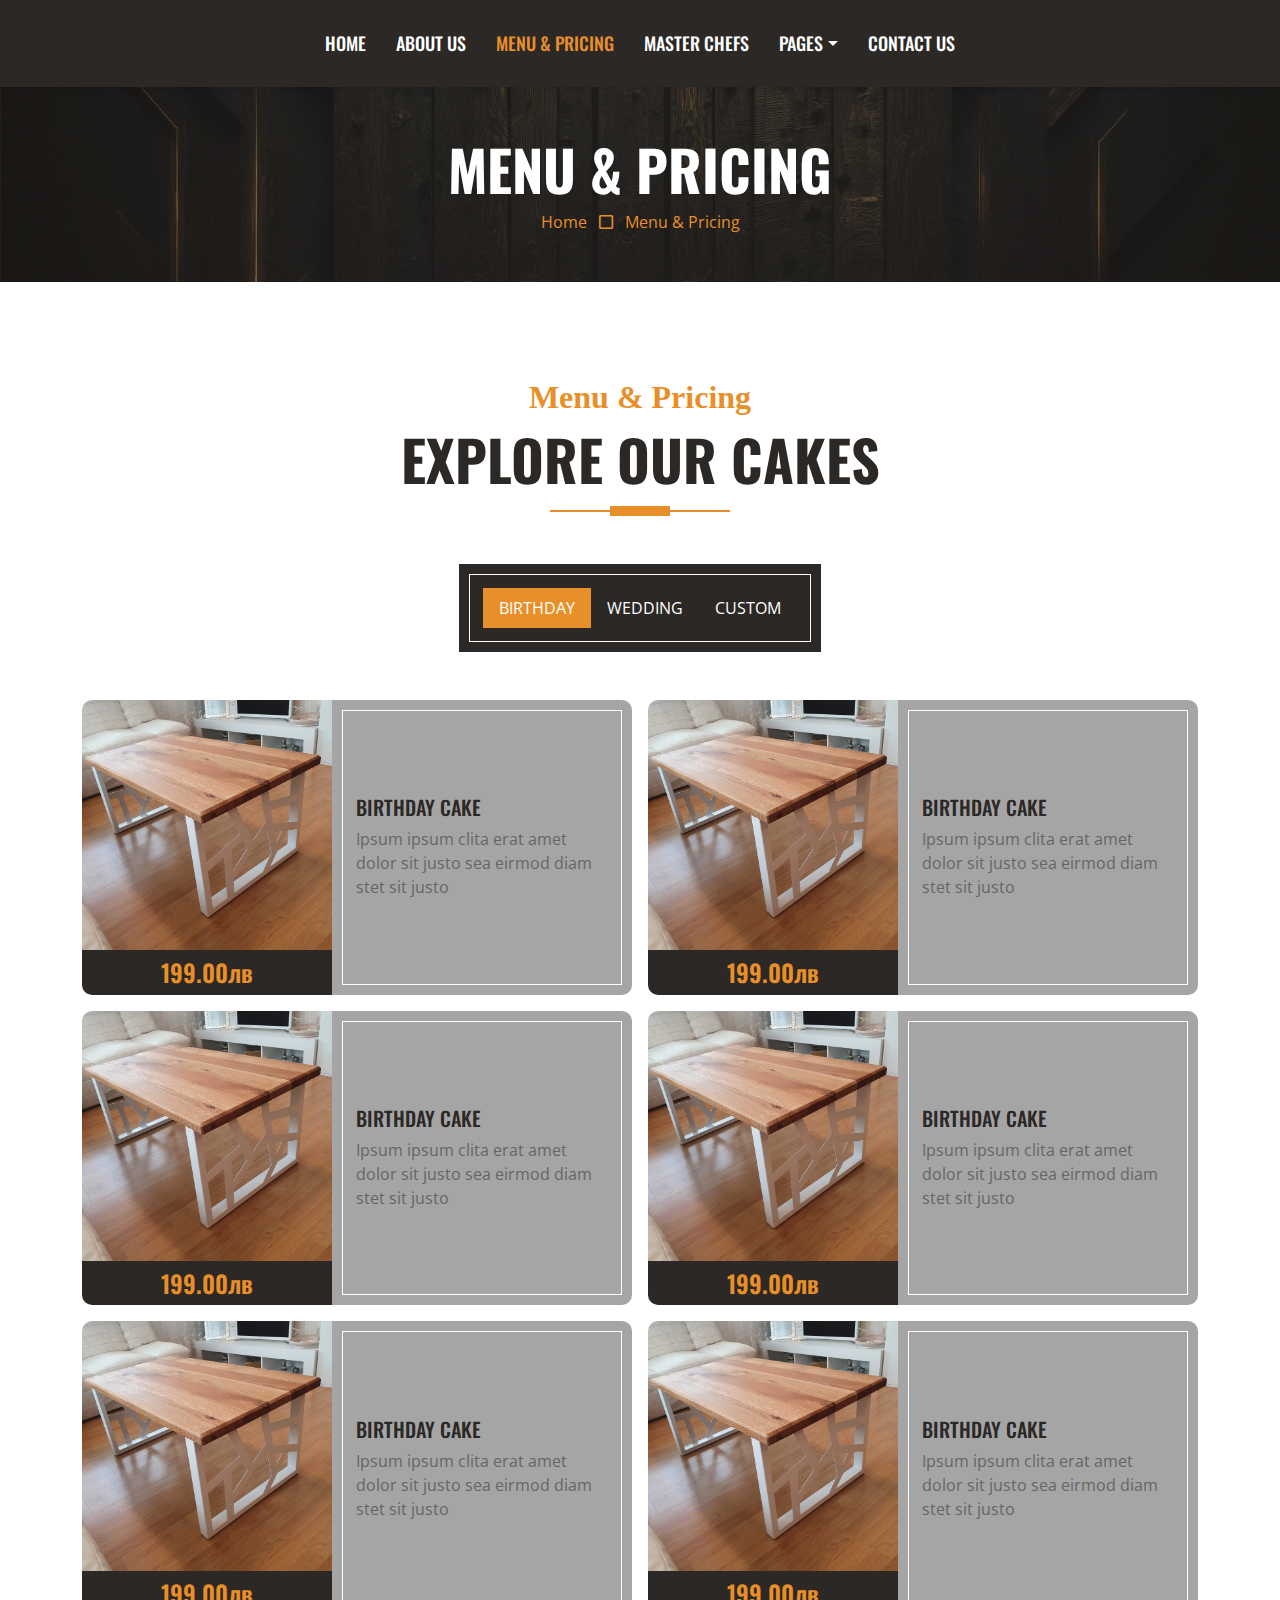
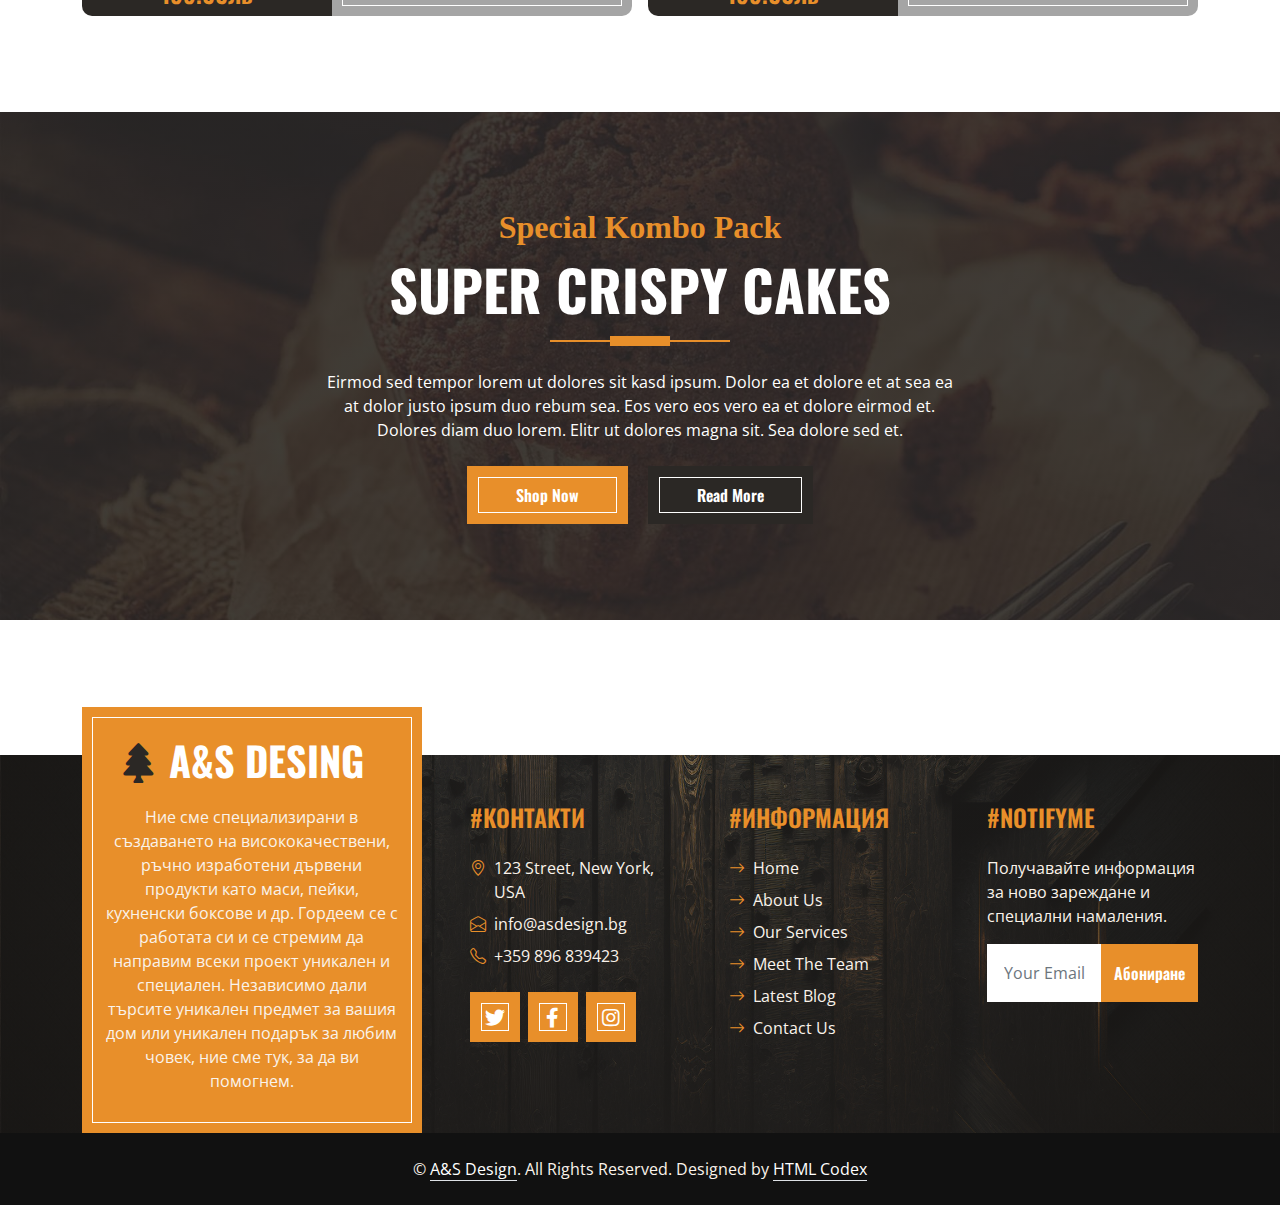
==== menu.html @ afbc6253 "Push Site" ====
<!DOCTYPE html>
<html lang="en">

<head>
    <meta charset="utf-8">
    <title>CakeZone - Cake Shop Website Template</title>
    <meta content="width=device-width, initial-scale=1.0" name="viewport">
    <meta content="Free HTML Templates" name="keywords">
    <meta content="Free HTML Templates" name="description">

    <!-- Favicon -->
    <link href="img/favicon.ico" rel="icon">

    <!-- Google Web Fonts -->
    <link rel="preconnect" href="https://fonts.googleapis.com">
    <link rel="preconnect" href="https://fonts.gstatic.com" crossorigin>
    <link href="https://fonts.googleapis.com/css2?family=Open+Sans:wght@400;600&family=Oswald:wght@500;600;700&family=Pacifico&display=swap" rel="stylesheet"> 

    <!-- Icon Font Stylesheet -->
    <link href="https://cdnjs.cloudflare.com/ajax/libs/font-awesome/5.10.0/css/all.min.css" rel="stylesheet">
    <link href="https://cdn.jsdelivr.net/npm/bootstrap-icons@1.4.1/font/bootstrap-icons.css" rel="stylesheet">

    <!-- Libraries Stylesheet -->
    <link href="lib/owlcarousel/assets/owl.carousel.min.css" rel="stylesheet">

    <!-- Customized Bootstrap Stylesheet -->
    <link href="css/bootstrap.min.css" rel="stylesheet">

    <!-- Template Stylesheet -->
    <link href="css/style.css" rel="stylesheet">
</head>

<body>
    <!-- Topbar Start -->
    <!-- <div class="container-fluid px-0 d-none d-lg-block">
        <div class="row gx-0">
            <div class="col-lg-4 text-center bg-secondary py-3">
                <div class="d-inline-flex align-items-center justify-content-center">
                    <i class="bi bi-envelope fs-1 text-primary me-3"></i>
                    <div class="text-start">
                        <h6 class="text-uppercase mb-1">Email Us</h6>
                        <span>info@example.com</span>
                    </div>
                </div>
            </div>
            <div class="col-lg-4 text-center bg-primary border-inner py-3">
                <div class="d-inline-flex align-items-center justify-content-center">
                    <a href="index.html" class="navbar-brand">
                        <h1 class="m-0 text-uppercase text-white"><i class="fa fa-birthday-cake fs-1 text-dark me-3"></i>CakeZone</h1>
                    </a>
                </div>
            </div>
            <div class="col-lg-4 text-center bg-secondary py-3">
                <div class="d-inline-flex align-items-center justify-content-center">
                    <i class="bi bi-phone-vibrate fs-1 text-primary me-3"></i>
                    <div class="text-start">
                        <h6 class="text-uppercase mb-1">Call Us</h6>
                        <span>+012 345 6789</span>
                    </div>
                </div>
            </div>
        </div>
    </div> -->
    <!-- Topbar End -->


    <!-- Navbar Start -->
    <nav class="navbar navbar-expand-lg bg-dark navbar-dark shadow-sm py-3 py-lg-0 px-3 px-lg-0">
        <a href="index.html" class="navbar-brand d-block d-lg-none">
            <h1 class="m-0 text-uppercase text-white"><i class="fa fa-birthday-cake fs-1 text-primary me-3"></i>CakeZone</h1>
        </a>
        <button class="navbar-toggler" type="button" data-bs-toggle="collapse" data-bs-target="#navbarCollapse">
            <span class="navbar-toggler-icon"></span>
        </button>
        <div class="collapse navbar-collapse" id="navbarCollapse">
            <div class="navbar-nav ms-auto mx-lg-auto py-0">
                <a href="index.html" class="nav-item nav-link">Home</a>
                <a href="about.html" class="nav-item nav-link">About Us</a>
                <a href="menu.html" class="nav-item nav-link active">Menu & Pricing</a>
                <a href="team.html" class="nav-item nav-link">Master Chefs</a>
                <div class="nav-item dropdown">
                    <a href="#" class="nav-link dropdown-toggle" data-bs-toggle="dropdown">Pages</a>
                    <div class="dropdown-menu m-0">
                        <a href="service.html" class="dropdown-item">Our Service</a>
                        <a href="testimonial.html" class="dropdown-item">Testimonial</a>
                    </div>
                </div>
                <a href="contact.html" class="nav-item nav-link">Contact Us</a>
            </div>
        </div>
    </nav>
    <!-- Navbar End -->


    <!-- Page Header Start -->
    <div class="container-fluid bg-dark bg-img p-5 mb-5">
        <div class="row">
            <div class="col-12 text-center">
                <h1 class="display-4 text-uppercase text-white">Menu & Pricing</h1>
                <a href="">Home</a>
                <i class="far fa-square text-primary px-2"></i>
                <a href="">Menu & Pricing</a>
            </div>
        </div>
    </div>
    <!-- Page Header End -->


    <!-- Products Start -->
    <div class="container-fluid about py-5">
        <div class="container">
            <div class="section-title position-relative text-center mx-auto mb-5 pb-3" style="max-width: 600px;">
                <h2 class="text-primary font-secondary">Menu & Pricing</h2>
                <h1 class="display-4 text-uppercase">Explore Our Cakes</h1>
            </div>
            <div class="tab-class text-center">
                <ul class="nav nav-pills d-inline-flex justify-content-center bg-dark text-uppercase border-inner p-4 mb-5">
                    <li class="nav-item">
                        <a class="nav-link text-white active" data-bs-toggle="pill" href="#tab-1">Birthday</a>
                    </li>
                    <li class="nav-item">
                        <a class="nav-link text-white" data-bs-toggle="pill" href="#tab-2">Wedding</a>
                    </li>
                    <li class="nav-item">
                        <a class="nav-link text-white" data-bs-toggle="pill" href="#tab-3">Custom</a>
                    </li>
                </ul>
                <div class="tab-content">
                    <div id="tab-1" class="tab-pane fade show p-0 active">
                        <div class="row g-3">
                            <div class="col-lg-6">
                                <div class="d-flex h-100">
                                    <div class="flex-shrink-0">
                                        <img class="img-fluid img-border-image" src="img/table-1.jpg" alt="" style="width: 150px; height: 85px;">
                                        <h4 class="bg-dark text-primary p-2 m-0 img-border-price">199.00лв</h4>
                                    </div>
                                    <div class="d-flex flex-column justify-content-center text-start bg-secondary border-inner px-4 img-border-text">
                                        <h5 class="text-uppercase">Birthday Cake</h5>
                                        <span>Ipsum ipsum clita erat amet dolor sit justo sea eirmod diam stet sit justo</span>
                                    </div>
                                </div>
                            </div>
                            <div class="col-lg-6">
                                <div class="d-flex h-100">
                                    <div class="flex-shrink-0">
                                        <img class="img-fluid img-border-image" src="img/table-1.jpg" alt="" style="width: 150px; height: 85px;">
                                        <h4 class="bg-dark text-primary p-2 m-0 img-border-price">199.00лв</h4>
                                    </div>
                                    <div class="d-flex flex-column justify-content-center text-start bg-secondary border-inner px-4 img-border-text">
                                        <h5 class="text-uppercase">Birthday Cake</h5>
                                        <span>Ipsum ipsum clita erat amet dolor sit justo sea eirmod diam stet sit justo</span>
                                    </div>
                                </div>
                            </div>
                            <div class="col-lg-6">
                                <div class="d-flex h-100">
                                    <div class="flex-shrink-0">
                                        <img class="img-fluid img-border-image" src="img/table-1.jpg" alt="" style="width: 150px; height: 85px;">
                                        <h4 class="bg-dark text-primary p-2 m-0 img-border-price">199.00лв</h4>
                                    </div>
                                    <div class="d-flex flex-column justify-content-center text-start bg-secondary border-inner px-4 img-border-text">
                                        <h5 class="text-uppercase">Birthday Cake</h5>
                                        <span>Ipsum ipsum clita erat amet dolor sit justo sea eirmod diam stet sit justo</span>
                                    </div>
                                </div>
                            </div>
                            <div class="col-lg-6">
                                <div class="d-flex h-100">
                                    <div class="flex-shrink-0">
                                        <img class="img-fluid img-border-image" src="img/table-1.jpg" alt="" style="width: 150px; height: 85px;">
                                        <h4 class="bg-dark text-primary p-2 m-0 img-border-price">199.00лв</h4>
                                    </div>
                                    <div class="d-flex flex-column justify-content-center text-start bg-secondary border-inner px-4 img-border-text">
                                        <h5 class="text-uppercase">Birthday Cake</h5>
                                        <span>Ipsum ipsum clita erat amet dolor sit justo sea eirmod diam stet sit justo</span>
                                    </div>
                                </div>
                            </div>
                            <div class="col-lg-6">
                                <div class="d-flex h-100">
                                    <div class="flex-shrink-0">
                                        <img class="img-fluid img-border-image" src="img/table-1.jpg" alt="" style="width: 150px; height: 85px;">
                                        <h4 class="bg-dark text-primary p-2 m-0 img-border-price">199.00лв</h4>
                                    </div>
                                    <div class="d-flex flex-column justify-content-center text-start bg-secondary border-inner px-4 img-border-text">
                                        <h5 class="text-uppercase">Birthday Cake</h5>
                                        <span>Ipsum ipsum clita erat amet dolor sit justo sea eirmod diam stet sit justo</span>
                                    </div>
                                </div>
                            </div>
                            <div class="col-lg-6">
                                <div class="d-flex h-100">
                                    <div class="flex-shrink-0">
                                        <img class="img-fluid img-border-image" src="img/table-1.jpg" alt="" style="width: 150px; height: 85px;">
                                        <h4 class="bg-dark text-primary p-2 m-0 img-border-price">199.00лв</h4>
                                    </div>
                                    <div class="d-flex flex-column justify-content-center text-start bg-secondary border-inner px-4 img-border-text">
                                        <h5 class="text-uppercase">Birthday Cake</h5>
                                        <span>Ipsum ipsum clita erat amet dolor sit justo sea eirmod diam stet sit justo</span>
                                    </div>
                                </div>
                            </div>
                        </div>
                    </div>
                    <div id="tab-2" class="tab-pane fade show p-0">
                        <div class="row g-3">
                            <div class="col-lg-6">
                                <div class="d-flex h-100">
                                    <div class="flex-shrink-0">
                                        <img class="img-fluid img-border-image" src="img/cake-2.jpg" alt="" style="width: 150px; height: 85px;">
                                        <h4 class="bg-dark text-primary p-2 m-0 img-border-price">199.00лв</h4>
                                    </div>
                                    <div class="d-flex flex-column justify-content-center text-start bg-secondary border-inner px-4 img-border-text">
                                        <h5 class="text-uppercase">Wedding Cake</h5>
                                        <span>Ipsum ipsum clita erat amet dolor sit justo sea eirmod diam stet sit justo</span>
                                    </div>
                                </div>
                            </div>
                            <div class="col-lg-6">
                                <div class="d-flex h-100">
                                    <div class="flex-shrink-0">
                                        <img class="img-fluid img-border-image" src="img/cake-2.jpg" alt="" style="width: 150px; height: 85px;">
                                        <h4 class="bg-dark text-primary p-2 m-0 img-border-price">199.00лв</h4>
                                    </div>
                                    <div class="d-flex flex-column justify-content-center text-start bg-secondary border-inner px-4 img-border-text">
                                        <h5 class="text-uppercase">Wedding Cake</h5>
                                        <span>Ipsum ipsum clita erat amet dolor sit justo sea eirmod diam stet sit justo</span>
                                    </div>
                                </div>
                            </div>
                            <div class="col-lg-6">
                                <div class="d-flex h-100">
                                    <div class="flex-shrink-0">
                                        <img class="img-fluid img-border-image" src="img/cake-2.jpg" alt="" style="width: 150px; height: 85px;">
                                        <h4 class="bg-dark text-primary p-2 m-0 img-border-price">199.00лв</h4>
                                    </div>
                                    <div class="d-flex flex-column justify-content-center text-start bg-secondary border-inner px-4 img-border-text">
                                        <h5 class="text-uppercase">Wedding Cake</h5>
                                        <span>Ipsum ipsum clita erat amet dolor sit justo sea eirmod diam stet sit justo</span>
                                    </div>
                                </div>
                            </div>
                            <div class="col-lg-6">
                                <div class="d-flex h-100">
                                    <div class="flex-shrink-0">
                                        <img class="img-fluid img-border-image" src="img/cake-2.jpg" alt="" style="width: 150px; height: 85px;">
                                        <h4 class="bg-dark text-primary p-2 m-0 img-border-price">199.00лв</h4>
                                    </div>
                                    <div class="d-flex flex-column justify-content-center text-start bg-secondary border-inner px-4 img-border-text">
                                        <h5 class="text-uppercase">Wedding Cake</h5>
                                        <span>Ipsum ipsum clita erat amet dolor sit justo sea eirmod diam stet sit justo</span>
                                    </div>
                                </div>
                            </div>
                            <div class="col-lg-6">
                                <div class="d-flex h-100">
                                    <div class="flex-shrink-0">
                                        <img class="img-fluid img-border-image" src="img/cake-2.jpg" alt="" style="width: 150px; height: 85px;">
                                        <h4 class="bg-dark text-primary p-2 m-0 img-border-price">199.00лв</h4>
                                    </div>
                                    <div class="d-flex flex-column justify-content-center text-start bg-secondary border-inner px-4 img-border-text">
                                        <h5 class="text-uppercase">Wedding Cake</h5>
                                        <span>Ipsum ipsum clita erat amet dolor sit justo sea eirmod diam stet sit justo</span>
                                    </div>
                                </div>
                            </div>
                            <div class="col-lg-6">
                                <div class="d-flex h-100">
                                    <div class="flex-shrink-0">
                                        <img class="img-fluid img-border-image" src="img/cake-2.jpg" alt="" style="width: 150px; height: 85px;">
                                        <h4 class="bg-dark text-primary p-2 m-0 img-border-price">199.00лв</h4>
                                    </div>
                                    <div class="d-flex flex-column justify-content-center text-start bg-secondary border-inner px-4 img-border-text">
                                        <h5 class="text-uppercase">Wedding Cake</h5>
                                        <span>Ipsum ipsum clita erat amet dolor sit justo sea eirmod diam stet sit justo</span>
                                    </div>
                                </div>
                            </div>
                        </div>
                    </div>
                    <div id="tab-3" class="tab-pane fade show p-0">
                        <div class="row g-3">
                            <div class="col-lg-6">
                                <div class="d-flex h-100">
                                    <div class="flex-shrink-0">
                                        <img class="img-fluid img-border-image" src="img/cake-3.jpg" alt="" style="width: 150px; height: 85px;">
                                        <h4 class="bg-dark text-primary p-2 m-0 img-border-price">199.00лв</h4>
                                    </div>
                                    <div class="d-flex flex-column justify-content-center text-start bg-secondary border-inner px-4 img-border-text">
                                        <h5 class="text-uppercase">Custom Cake</h5>
                                        <span>Ipsum ipsum clita erat amet dolor sit justo sea eirmod diam stet sit justo</span>
                                    </div>
                                </div>
                            </div>
                            <div class="col-lg-6">
                                <div class="d-flex h-100">
                                    <div class="flex-shrink-0">
                                        <img class="img-fluid img-border-image" src="img/cake-3.jpg" alt="" style="width: 150px; height: 85px;">
                                        <h4 class="bg-dark text-primary p-2 m-0 img-border-price">199.00лв</h4>
                                    </div>
                                    <div class="d-flex flex-column justify-content-center text-start bg-secondary border-inner px-4 img-border-text">
                                        <h5 class="text-uppercase">Custom Cake</h5>
                                        <span>Ipsum ipsum clita erat amet dolor sit justo sea eirmod diam stet sit justo</span>
                                    </div>
                                </div>
                            </div>
                            <div class="col-lg-6">
                                <div class="d-flex h-100">
                                    <div class="flex-shrink-0">
                                        <img class="img-fluid img-border-image" src="img/cake-3.jpg" alt="" style="width: 150px; height: 85px;">
                                        <h4 class="bg-dark text-primary p-2 m-0 img-border-price">199.00лв</h4>
                                    </div>
                                    <div class="d-flex flex-column justify-content-center text-start bg-secondary border-inner px-4 img-border-text">
                                        <h5 class="text-uppercase">Custom Cake</h5>
                                        <span>Ipsum ipsum clita erat amet dolor sit justo sea eirmod diam stet sit justo</span>
                                    </div>
                                </div>
                            </div>
                            <div class="col-lg-6">
                                <div class="d-flex h-100">
                                    <div class="flex-shrink-0">
                                        <img class="img-fluid img-border-image" src="img/cake-3.jpg" alt="" style="width: 150px; height: 85px;">
                                        <h4 class="bg-dark text-primary p-2 m-0 img-border-price">199.00лв</h4>
                                    </div>
                                    <div class="d-flex flex-column justify-content-center text-start bg-secondary border-inner px-4 img-border-text">
                                        <h5 class="text-uppercase">Custom Cake</h5>
                                        <span>Ipsum ipsum clita erat amet dolor sit justo sea eirmod diam stet sit justo</span>
                                    </div>
                                </div>
                            </div>
                            <div class="col-lg-6">
                                <div class="d-flex h-100">
                                    <div class="flex-shrink-0">
                                        <img class="img-fluid img-border-image" src="img/cake-3.jpg" alt="" style="width: 150px; height: 85px;">
                                        <h4 class="bg-dark text-primary p-2 m-0 img-border-price">199.00лв</h4>
                                    </div>
                                    <div class="d-flex flex-column justify-content-center text-start bg-secondary border-inner px-4 img-border-text">
                                        <h5 class="text-uppercase">Custom Cake</h5>
                                        <span>Ipsum ipsum clita erat amet dolor sit justo sea eirmod diam stet sit justo</span>
                                    </div>
                                </div>
                            </div>
                            <div class="col-lg-6">
                                <div class="d-flex h-100">
                                    <div class="flex-shrink-0">
                                        <img class="img-fluid img-border-image" src="img/cake-3.jpg" alt="" style="width: 150px; height: 85px;">
                                        <h4 class="bg-dark text-primary p-2 m-0 img-border-price">199.00лв</h4>
                                    </div>
                                    <div class="d-flex flex-column justify-content-center text-start bg-secondary border-inner px-4 img-border-text">
                                        <h5 class="text-uppercase">Custom Cake</h5>
                                        <span>Ipsum ipsum clita erat amet dolor sit justo sea eirmod diam stet sit justo</span>
                                    </div>
                                </div>
                            </div>
                        </div>
                    </div>
                </div>
            </div>
        </div>
    </div>
    <!-- Products End -->


    <!-- Offer Start -->
    <div class="container-fluid bg-offer my-5 py-5">
        <div class="container py-5">
            <div class="row gx-5 justify-content-center">
                <div class="col-lg-7 text-center">
                    <div class="section-title position-relative text-center mx-auto mb-4 pb-3" style="max-width: 600px;">
                        <h2 class="text-primary font-secondary">Special Kombo Pack</h2>
                        <h1 class="display-4 text-uppercase text-white">Super Crispy Cakes</h1>
                    </div>
                    <p class="text-white mb-4">Eirmod sed tempor lorem ut dolores sit kasd ipsum. Dolor ea et dolore et at sea ea at dolor justo ipsum duo rebum sea. Eos vero eos vero ea et dolore eirmod et. Dolores diam duo lorem. Elitr ut dolores magna sit. Sea dolore sed et.</p>
                    <a href="" class="btn btn-primary border-inner py-3 px-5 me-3">Shop Now</a>
                    <a href="" class="btn btn-dark border-inner py-3 px-5">Read More</a>
                </div>
            </div>
        </div>
    </div>
    <!-- Offer End -->
    

    <!-- Footer Start -->
    <div class="container-fluid bg-dark bg-img text-secondary" style="margin-top: 135px">
        <div class="container">
            <div class="row gx-5">
                <div class="col-lg-4 col-md-6 mt-lg-n5">
                    <div class="d-flex flex-column align-items-center justify-content-center text-center h-100 bg-primary border-inner p-4">
                        <a href="index.html" class="navbar-brand">
                            <h1 class="m-0 text-uppercase text-white"><i class="fa fa-tree fs-1 text-dark me-3"></i>A&S Desing</h1>
                        </a>
                        <p class="mt-3">Ние сме специализирани в създаването на висококачествени, ръчно изработени дървени продукти като маси, пейки, кухненски боксове и др. Гордеем се с работата си и се стремим да направим всеки проект уникален и специален. Независимо дали търсите уникален предмет за вашия дом или уникален подарък за любим човек, ние сме тук, за да ви помогнем. </p>
                    </div>
                </div>
                <div class="col-lg-8 col-md-6">
                    <div class="row gx-5">
                        <div class="col-lg-4 col-md-12 pt-5 mb-5">
                            <h4 class="text-primary text-uppercase mb-4">#КОНТАКТИ</h4>
                            <div class="d-flex mb-2">
                                <i class="bi bi-geo-alt text-primary me-2"></i>
                                <p class="mb-0">123 Street, New York, USA</p>
                            </div>
                            <div class="d-flex mb-2">
                                <i class="bi bi-envelope-open text-primary me-2"></i>
                                <p class="mb-0">info@asdesign.bg</p>
                            </div>
                            <div class="d-flex mb-2">
                                <i class="bi bi-telephone text-primary me-2"></i>
                                <p class="mb-0">+359 896 839423</p>
                            </div>
                            <div class="d-flex mt-4">
                                <a class="btn btn-lg btn-primary btn-lg-square border-inner rounded-0 me-2" target=”_blank” href="#"><i class="fab fa-twitter fw-normal"></i></a>
                                <a class="btn btn-lg btn-primary btn-lg-square border-inner rounded-0 me-2" target=”_blank” href="https://www.facebook.com/profile.php?id=100042936587721"><i class="fab fa-facebook-f fw-normal"></i></a>
                                <a class="btn btn-lg btn-primary btn-lg-square border-inner rounded-0 me-2" target=”_blank” href="#"><i class="fab fa-instagram fw-normal"></i></a>
                            </div>
                        </div>
                        <div class="col-lg-4 col-md-12 pt-0 pt-lg-5 mb-5">
                            <h4 class="text-primary text-uppercase mb-4">#ИНФОРМАЦИЯ</h4>
                            <div class="d-flex flex-column justify-content-start">
                                <a class="text-secondary mb-2" href="#"><i class="bi bi-arrow-right text-primary me-2"></i>Home</a>
                                <a class="text-secondary mb-2" href="#"><i class="bi bi-arrow-right text-primary me-2"></i>About Us</a>
                                <a class="text-secondary mb-2" href="#"><i class="bi bi-arrow-right text-primary me-2"></i>Our Services</a>
                                <a class="text-secondary mb-2" href="#"><i class="bi bi-arrow-right text-primary me-2"></i>Meet The Team</a>
                                <a class="text-secondary mb-2" href="#"><i class="bi bi-arrow-right text-primary me-2"></i>Latest Blog</a>
                                <a class="text-secondary" href="#"><i class="bi bi-arrow-right text-primary me-2"></i>Contact Us</a>
                            </div>
                        </div>
                        <div class="col-lg-4 col-md-12 pt-0 pt-lg-5 mb-5">
                            <h4 class="text-primary text-uppercase mb-4">#NOTIFYME</h4>
                            <p>Получавайте информация за ново зареждане и специални намаления.</p>
                            <form action="">
                                <div class="input-group">
                                    <input type="text" class="form-control border-white p-3" placeholder="Your Email">
                                    <button class="btn btn-primary">Абониране</button>
                                </div>
                            </form>
                        </div>
                    </div>
                </div>
            </div>
        </div>
    </div>
    <div class="container-fluid text-secondary py-4" style="background: #111111;">
        <div class="container text-center">
            <p class="mb-0">&copy; <a class="text-white border-bottom" href="#">A&S Design</a>. All Rights Reserved. Designed by <a class="text-white border-bottom" href="https://htmlcodex.com">HTML Codex</a></p>
        </div>
    </div>
    <!-- Footer End -->


    <!-- Back to Top -->
    <a href="#" class="btn btn-primary border-inner py-3 fs-4 back-to-top"><i class="bi bi-arrow-up"></i></a>


    <!-- JavaScript Libraries -->
    <script src="https://code.jquery.com/jquery-3.4.1.min.js"></script>
    <script src="https://cdn.jsdelivr.net/npm/bootstrap@5.0.0/dist/js/bootstrap.bundle.min.js"></script>
    <script src="lib/easing/easing.min.js"></script>
    <script src="lib/waypoints/waypoints.min.js"></script>
    <script src="lib/counterup/counterup.min.js"></script>
    <script src="lib/owlcarousel/owl.carousel.min.js"></script>

    <!-- Template Javascript -->
    <script src="js/main.js"></script>
</body>

</html>
---- css/style.css ----
/********** Template CSS **********/
:root {
    --primary: #E88F2A;
    --secondary: #FAF3EB;
    --light: #FFFFFF;
    --dark: #2B2825;
}

.font-secondary {
    font-family: 'Playfair Display', serif;
}

h1,
h2,
.font-weight-bold {
    font-weight: 700 !important;
}

h3,
h4,
.font-weight-semi-bold {
    font-weight: 600 !important;
}

h5,
h6,
.font-weight-medium {
    font-weight: 500 !important;
}

.btn {
    font-family: 'Oswald', sans-serif;
    font-weight: 600;
    transition: .5s;
}

.btn-primary {
    color: #FFFFFF;
}

.border-inner {
    position: relative;
}

.border-inner * {
    position: relative;
    z-index: 1;
}

.border-inner::before {
    position: absolute;
    content: "";
    top: 10px;
    right: 10px;
    bottom: 10px;
    left: 10px;
    background: none;
    border: 1px solid var(--light);
    z-index: 0;
}

.btn-square {
    width: 40px;
    height: 40px;
}

.btn-sm-square {
    width: 30px;
    height: 30px;
}

.btn-lg-square {
    width: 50px;
    height: 50px;
}

.btn-square,
.btn-sm-square,
.btn-lg-square {
    padding-left: 0;
    padding-right: 0;
    text-align: center;
}

.back-to-top {
    position: fixed;
    display: none;
    width: 70px;
    right: 30px;
    bottom: 0;
    border-radius: 10px;
    margin-bottom: 20px !important;
    z-index: 99;
}

.navbar-dark .navbar-nav .nav-link {
    font-family: 'Oswald', sans-serif;
    padding: 30px 15px;
    font-size: 18px;
    font-weight: 500;
    text-transform: uppercase;
    color: var(--light);
    outline: none;
    transition: .5s;
}

.sticky-top.navbar-dark .navbar-nav .nav-link {
    padding: 20px 15px;
}

.navbar-dark .navbar-nav .nav-link:hover,
.navbar-dark .navbar-nav .nav-link.active {
    color: var(--primary);
}

@media (max-width: 991.98px) {
    .navbar-dark .navbar-nav .nav-link  {
        padding: 10px 0;
    }
}

.hero-header {
    background: url(../img/background.png) top right no-repeat;
    background-size: cover;
    height: 91vh;
}

.btn-play {
    position: relative;
    display: block;
    box-sizing: content-box;
    width: 16px;
    height: 26px;
    border-radius: 100%;
    border: none;
    outline: none !important;
    padding: 18px 20px 20px 28px;
    background: #FFFFFF;
}

.btn-play:before {
    content: "";
    position: absolute;
    z-index: 0;
    left: 50%;
    top: 50%;
    transform: translateX(-50%) translateY(-50%);
    display: block;
    width: 60px;
    height: 60px;
    background: #FFFFFF;
    border-radius: 100%;
    animation: pulse-border 1500ms ease-out infinite;
}

.btn-play:after {
    content: "";
    position: absolute;
    z-index: 1;
    left: 50%;
    top: 50%;
    transform: translateX(-50%) translateY(-50%);
    display: block;
    width: 60px;
    height: 60px;
    background: #FFFFFF;
    border-radius: 100%;
    transition: all 200ms;
}

.btn-play span {
    display: block;
    position: relative;
    z-index: 3;
    width: 0;
    height: 0;
    left: -1px;
    border-left: 16px solid var(--primary);
    border-top: 11px solid transparent;
    border-bottom: 11px solid transparent;
}

@keyframes pulse-border {
    0% {
        transform: translateX(-50%) translateY(-50%) translateZ(0) scale(1);
        opacity: 1;
    }

    100% {
        transform: translateX(-50%) translateY(-50%) translateZ(0) scale(2);
        opacity: 0;
    }
}

#videoModal .modal-dialog {
    position: relative;
    max-width: 800px;
    margin: 60px auto 0 auto;
}

#videoModal .modal-body {
    position: relative;
    padding: 0px;
}

#videoModal .close {
    position: absolute;
    width: 30px;
    height: 30px;
    right: 0px;
    top: -30px;
    z-index: 999;
    font-size: 30px;
    font-weight: normal;
    color: #FFFFFF;
    background: #000000;
    opacity: 1;
}

.section-title::before {
    position: absolute;
    content: "";
    width: 60px;
    height: 10px;
    left: 50%;
    bottom: 0;
    margin-left: -30px;
    background: var(--primary);
}

.section-title::after {
    position: absolute;
    content: "";
    width: 180px;
    height: 2px;
    left: 50%;
    bottom: 4px;
    margin-left: -90px;
    background: var(--primary);
}

.service::after,
.contact::after {
    position: absolute;
    content: "";
    width: 100%;
    height: calc(100% - 45px);
    top: 135px;
    left: 0;
    background: linear-gradient(rgba(43, 40, 37, .9), rgba(43, 40, 37, .9)), url(../img/service.jpg) center center no-repeat;
    background-size: cover;
    z-index: -1;
}

.contact::after {
    background: linear-gradient(rgba(43, 40, 37, .5), rgba(43, 40, 37, .5)), url(../img/bg.png) center center no-repeat;
    background-size: cover;
}

.bg-offer {
    background: linear-gradient(rgba(43, 40, 37, .9), rgba(43, 40, 37, .9)), url(../img/offer.jpg) center center no-repeat;
    background-size: cover;
}

.team-item img {
    transition: .5s;
}

.team-item:hover img {
    transform: scale(1.1);
    filter: blur(5px)
}

.team-item .team-overlay {
    transition: .5s;
    opacity: 0;
}

.team-item:hover .team-overlay {
    opacity: 1;
}

.testimonial-carousel .owl-dots {
    height: 45px;
    margin-top: 30px;
    display: flex;
    align-items: flex-end;
    justify-content: center;
}

.testimonial-carousel .owl-dot {
    position: relative;
    display: inline-block;
    margin: 0 2px;
    width: 10px;
    height: 25px;
    background: #DDDDDD;
    transition: .5s;
}

.testimonial-carousel .owl-dot.active {
    height: 45px;
    background: var(--primary);
}

.testimonial-carousel .owl-item .testimonial-item {
    opacity: .1;
    transition: .5s;
}

.testimonial-carousel .owl-item.center .testimonial-item {
    opacity: 1;
}

.bg-img {
    background: linear-gradient(rgba(43, 40, 37, .5), rgba(43, 40, 37, .5)), url(../img/bg.png) center center no-repeat;
    background-size: cover;
}

.img-border-text {
    border-radius: 0px 10px 10px 0px;
}
.img-border-image {
    max-width: 100%;
    width: 250px !important;
    height: 250px !important;
    object-fit: cover;
    height: auto;
    border-radius: 10px 0px 0px 0px;
}
.img-border-price {
    border-radius: 0px 0px 0px 10px;
}
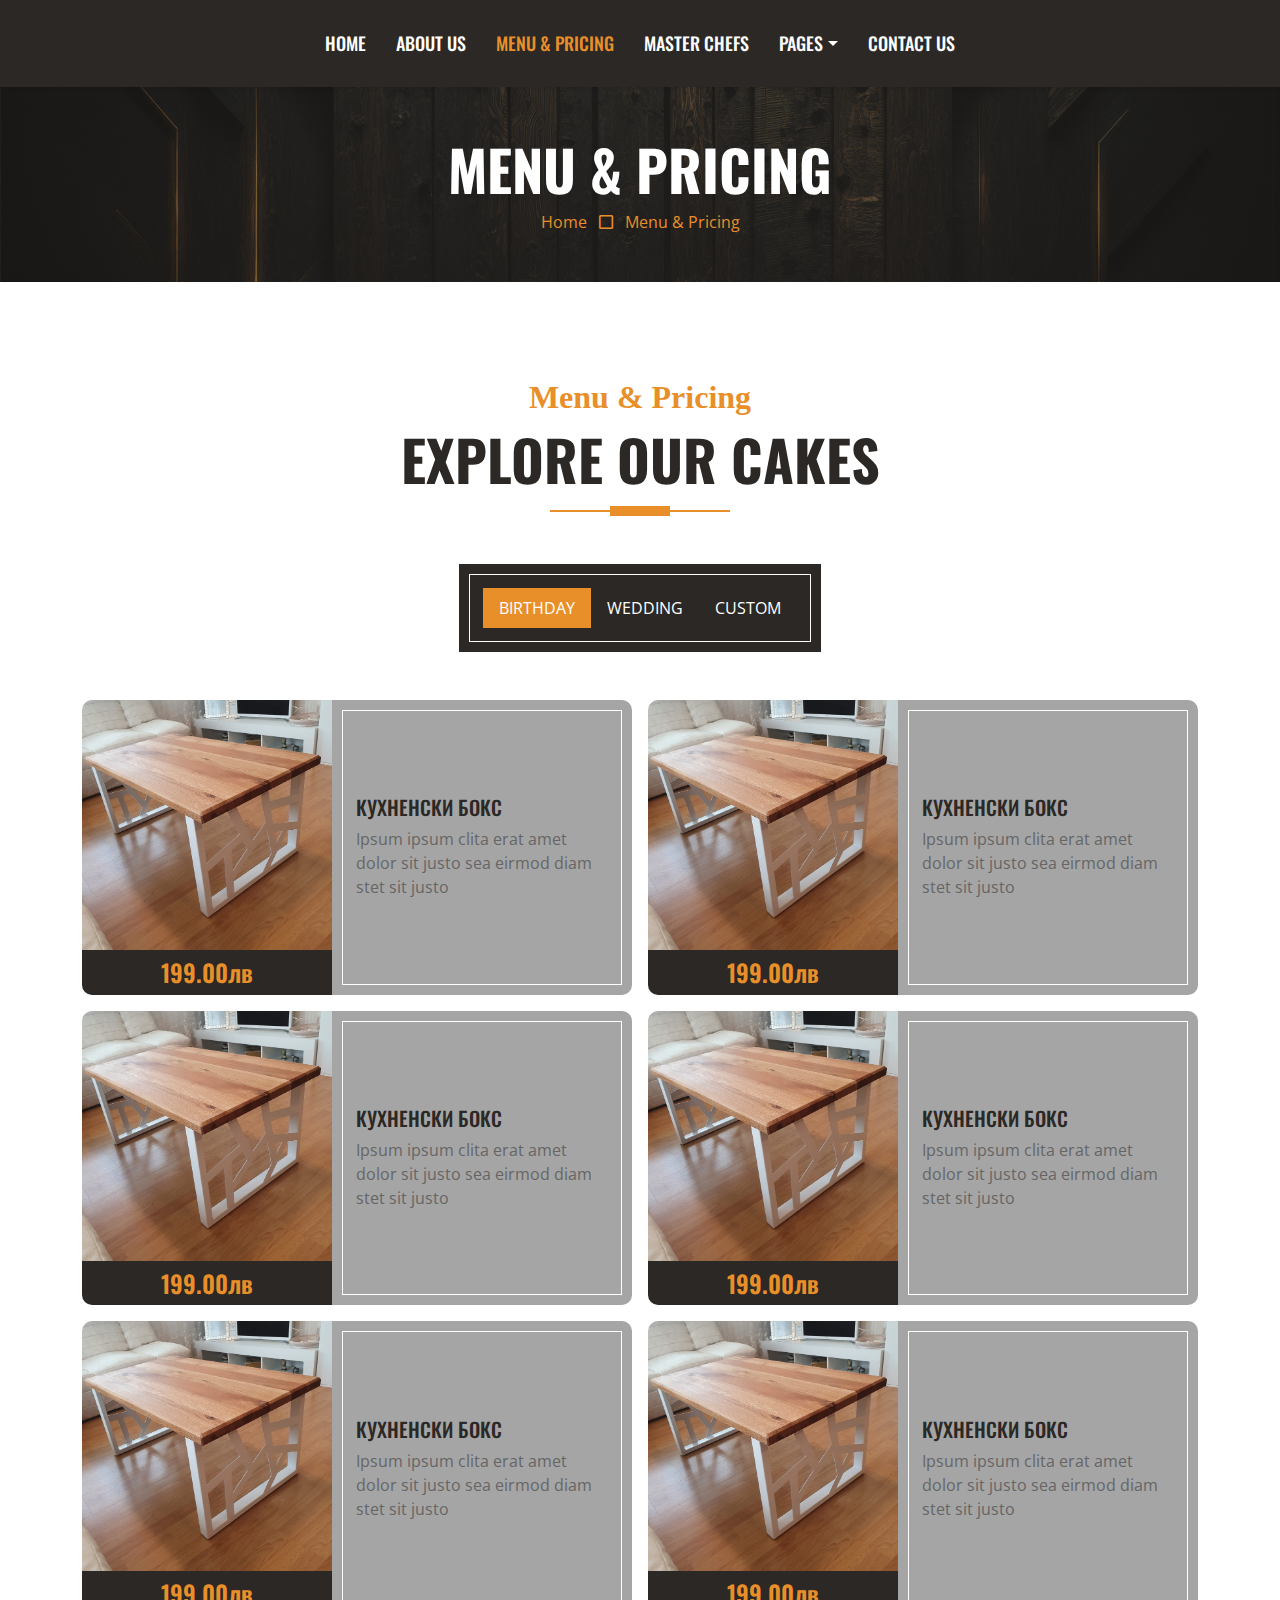
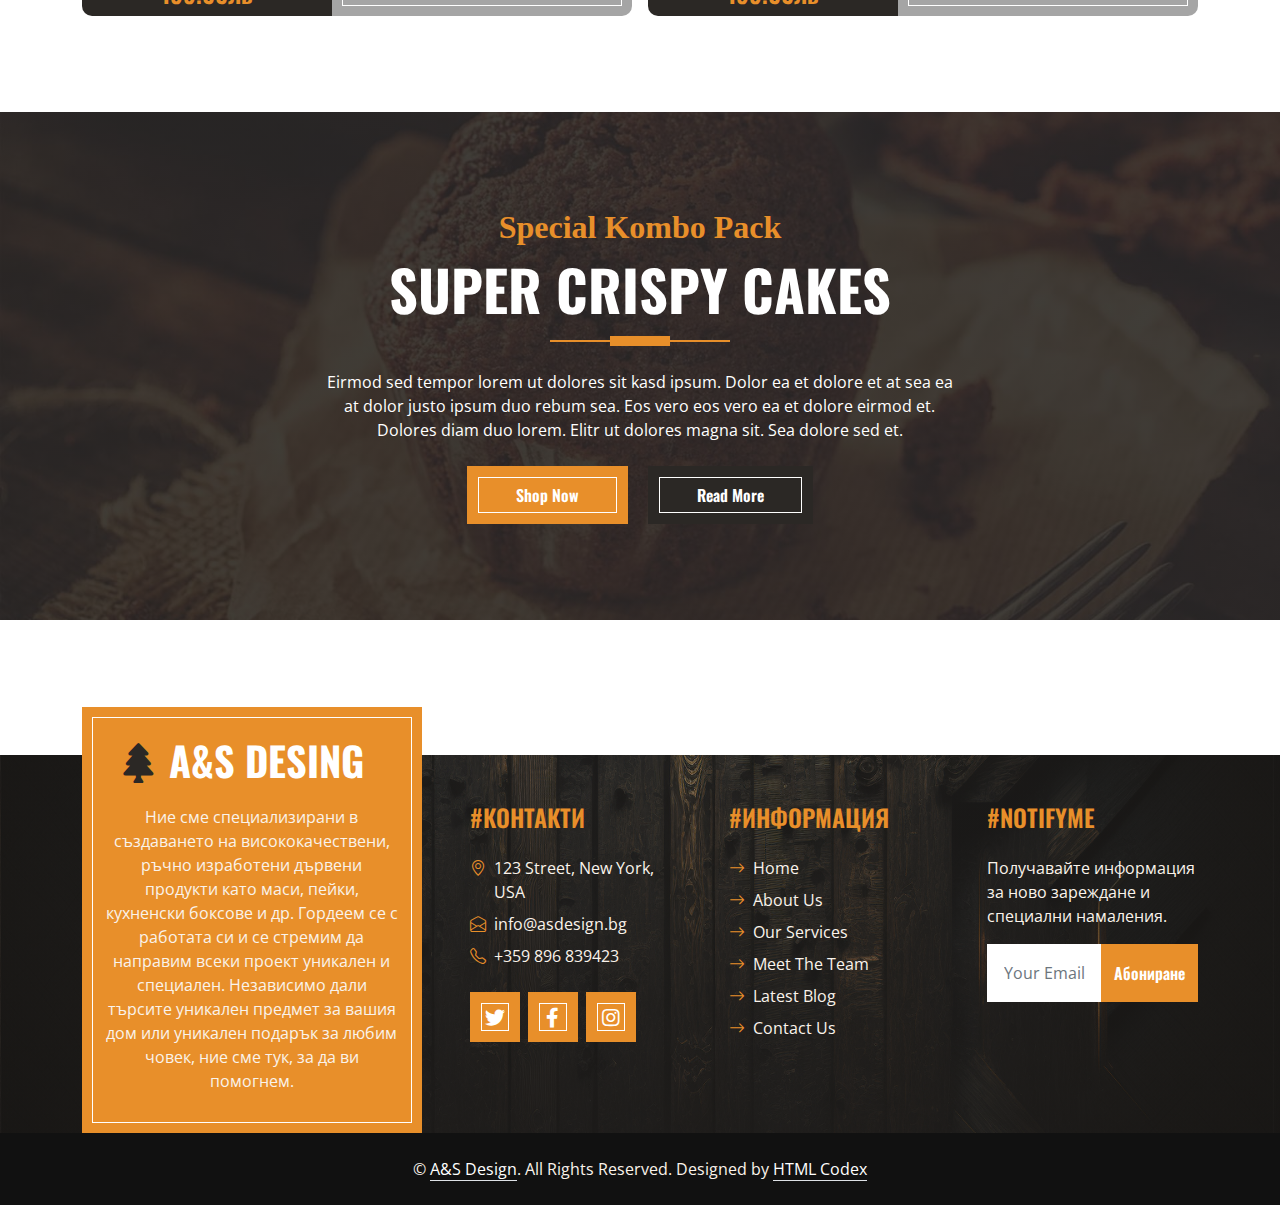
==== commit 0cddf7cb: "small changes" ====
--- a/menu.html
+++ b/menu.html
@@ -127,75 +127,75 @@
                 </ul>
                 <div class="tab-content">
                     <div id="tab-1" class="tab-pane fade show p-0 active">
-                        <div class="row g-3">
-                            <div class="col-lg-6">
-                                <div class="d-flex h-100">
-                                    <div class="flex-shrink-0">
-                                        <img class="img-fluid img-border-image" src="img/table-1.jpg" alt="" style="width: 150px; height: 85px;">
-                                        <h4 class="bg-dark text-primary p-2 m-0 img-border-price">199.00лв</h4>
-                                    </div>
-                                    <div class="d-flex flex-column justify-content-center text-start bg-secondary border-inner px-4 img-border-text">
-                                        <h5 class="text-uppercase">Birthday Cake</h5>
-                                        <span>Ipsum ipsum clita erat amet dolor sit justo sea eirmod diam stet sit justo</span>
-                                    </div>
-                                </div>
-                            </div>
-                            <div class="col-lg-6">
-                                <div class="d-flex h-100">
-                                    <div class="flex-shrink-0">
-                                        <img class="img-fluid img-border-image" src="img/table-1.jpg" alt="" style="width: 150px; height: 85px;">
-                                        <h4 class="bg-dark text-primary p-2 m-0 img-border-price">199.00лв</h4>
-                                    </div>
-                                    <div class="d-flex flex-column justify-content-center text-start bg-secondary border-inner px-4 img-border-text">
-                                        <h5 class="text-uppercase">Birthday Cake</h5>
-                                        <span>Ipsum ipsum clita erat amet dolor sit justo sea eirmod diam stet sit justo</span>
-                                    </div>
-                                </div>
-                            </div>
-                            <div class="col-lg-6">
-                                <div class="d-flex h-100">
-                                    <div class="flex-shrink-0">
-                                        <img class="img-fluid img-border-image" src="img/table-1.jpg" alt="" style="width: 150px; height: 85px;">
-                                        <h4 class="bg-dark text-primary p-2 m-0 img-border-price">199.00лв</h4>
-                                    </div>
-                                    <div class="d-flex flex-column justify-content-center text-start bg-secondary border-inner px-4 img-border-text">
-                                        <h5 class="text-uppercase">Birthday Cake</h5>
-                                        <span>Ipsum ipsum clita erat amet dolor sit justo sea eirmod diam stet sit justo</span>
-                                    </div>
-                                </div>
-                            </div>
-                            <div class="col-lg-6">
-                                <div class="d-flex h-100">
-                                    <div class="flex-shrink-0">
-                                        <img class="img-fluid img-border-image" src="img/table-1.jpg" alt="" style="width: 150px; height: 85px;">
-                                        <h4 class="bg-dark text-primary p-2 m-0 img-border-price">199.00лв</h4>
-                                    </div>
-                                    <div class="d-flex flex-column justify-content-center text-start bg-secondary border-inner px-4 img-border-text">
-                                        <h5 class="text-uppercase">Birthday Cake</h5>
-                                        <span>Ipsum ipsum clita erat amet dolor sit justo sea eirmod diam stet sit justo</span>
-                                    </div>
-                                </div>
-                            </div>
-                            <div class="col-lg-6">
-                                <div class="d-flex h-100">
-                                    <div class="flex-shrink-0">
-                                        <img class="img-fluid img-border-image" src="img/table-1.jpg" alt="" style="width: 150px; height: 85px;">
-                                        <h4 class="bg-dark text-primary p-2 m-0 img-border-price">199.00лв</h4>
-                                    </div>
-                                    <div class="d-flex flex-column justify-content-center text-start bg-secondary border-inner px-4 img-border-text">
-                                        <h5 class="text-uppercase">Birthday Cake</h5>
-                                        <span>Ipsum ipsum clita erat amet dolor sit justo sea eirmod diam stet sit justo</span>
-                                    </div>
-                                </div>
-                            </div>
-                            <div class="col-lg-6">
-                                <div class="d-flex h-100">
-                                    <div class="flex-shrink-0">
-                                        <img class="img-fluid img-border-image" src="img/table-1.jpg" alt="" style="width: 150px; height: 85px;">
-                                        <h4 class="bg-dark text-primary p-2 m-0 img-border-price">199.00лв</h4>
-                                    </div>
-                                    <div class="d-flex flex-column justify-content-center text-start bg-secondary border-inner px-4 img-border-text">
-                                        <h5 class="text-uppercase">Birthday Cake</h5>
+                        <div class="row g-3" style="overflow: auto;">
+                            <div class="col-lg-6">
+                                <div class="d-flex h-100">
+                                    <div class="flex-shrink-0">
+                                        <img class="img-fluid img-border-image" src="img/table-1.jpg" alt="" style="width: 150px; height: 85px;">
+                                        <h4 class="bg-dark text-primary p-2 m-0 img-border-price">199.00лв</h4>
+                                    </div>
+                                    <div class="d-flex flex-column justify-content-center text-start bg-secondary border-inner px-4 img-border-text">
+                                        <h5 class="text-uppercase">Кухненски Бокс</h5>
+                                        <span>Ipsum ipsum clita erat amet dolor sit justo sea eirmod diam stet sit justo</span>
+                                    </div>
+                                </div>
+                            </div>
+                            <div class="col-lg-6">
+                                <div class="d-flex h-100">
+                                    <div class="flex-shrink-0">
+                                        <img class="img-fluid img-border-image" src="img/table-1.jpg" alt="" style="width: 150px; height: 85px;">
+                                        <h4 class="bg-dark text-primary p-2 m-0 img-border-price">199.00лв</h4>
+                                    </div>
+                                    <div class="d-flex flex-column justify-content-center text-start bg-secondary border-inner px-4 img-border-text">
+                                        <h5 class="text-uppercase">Кухненски Бокс</h5>
+                                        <span>Ipsum ipsum clita erat amet dolor sit justo sea eirmod diam stet sit justo</span>
+                                    </div>
+                                </div>
+                            </div>
+                            <div class="col-lg-6">
+                                <div class="d-flex h-100">
+                                    <div class="flex-shrink-0">
+                                        <img class="img-fluid img-border-image" src="img/table-1.jpg" alt="" style="width: 150px; height: 85px;">
+                                        <h4 class="bg-dark text-primary p-2 m-0 img-border-price">199.00лв</h4>
+                                    </div>
+                                    <div class="d-flex flex-column justify-content-center text-start bg-secondary border-inner px-4 img-border-text">
+                                        <h5 class="text-uppercase">Кухненски Бокс</h5>
+                                        <span>Ipsum ipsum clita erat amet dolor sit justo sea eirmod diam stet sit justo</span>
+                                    </div>
+                                </div>
+                            </div>
+                            <div class="col-lg-6">
+                                <div class="d-flex h-100">
+                                    <div class="flex-shrink-0">
+                                        <img class="img-fluid img-border-image" src="img/table-1.jpg" alt="" style="width: 150px; height: 85px;">
+                                        <h4 class="bg-dark text-primary p-2 m-0 img-border-price">199.00лв</h4>
+                                    </div>
+                                    <div class="d-flex flex-column justify-content-center text-start bg-secondary border-inner px-4 img-border-text">
+                                        <h5 class="text-uppercase">Кухненски Бокс</h5>
+                                        <span>Ipsum ipsum clita erat amet dolor sit justo sea eirmod diam stet sit justo</span>
+                                    </div>
+                                </div>
+                            </div>
+                            <div class="col-lg-6">
+                                <div class="d-flex h-100">
+                                    <div class="flex-shrink-0">
+                                        <img class="img-fluid img-border-image" src="img/table-1.jpg" alt="" style="width: 150px; height: 85px;">
+                                        <h4 class="bg-dark text-primary p-2 m-0 img-border-price">199.00лв</h4>
+                                    </div>
+                                    <div class="d-flex flex-column justify-content-center text-start bg-secondary border-inner px-4 img-border-text">
+                                        <h5 class="text-uppercase">Кухненски Бокс</h5>
+                                        <span>Ipsum ipsum clita erat amet dolor sit justo sea eirmod diam stet sit justo</span>
+                                    </div>
+                                </div>
+                            </div>
+                            <div class="col-lg-6">
+                                <div class="d-flex h-100">
+                                    <div class="flex-shrink-0">
+                                        <img class="img-fluid img-border-image" src="img/table-1.jpg" alt="" style="width: 150px; height: 85px;">
+                                        <h4 class="bg-dark text-primary p-2 m-0 img-border-price">199.00лв</h4>
+                                    </div>
+                                    <div class="d-flex flex-column justify-content-center text-start bg-secondary border-inner px-4 img-border-text">
+                                        <h5 class="text-uppercase">Кухненски Бокс</h5>
                                         <span>Ipsum ipsum clita erat amet dolor sit justo sea eirmod diam stet sit justo</span>
                                     </div>
                                 </div>
@@ -211,67 +211,67 @@
                                         <h4 class="bg-dark text-primary p-2 m-0 img-border-price">199.00лв</h4>
                                     </div>
                                     <div class="d-flex flex-column justify-content-center text-start bg-secondary border-inner px-4 img-border-text">
-                                        <h5 class="text-uppercase">Wedding Cake</h5>
-                                        <span>Ipsum ipsum clita erat amet dolor sit justo sea eirmod diam stet sit justo</span>
-                                    </div>
-                                </div>
-                            </div>
-                            <div class="col-lg-6">
-                                <div class="d-flex h-100">
-                                    <div class="flex-shrink-0">
-                                        <img class="img-fluid img-border-image" src="img/cake-2.jpg" alt="" style="width: 150px; height: 85px;">
-                                        <h4 class="bg-dark text-primary p-2 m-0 img-border-price">199.00лв</h4>
-                                    </div>
-                                    <div class="d-flex flex-column justify-content-center text-start bg-secondary border-inner px-4 img-border-text">
-                                        <h5 class="text-uppercase">Wedding Cake</h5>
-                                        <span>Ipsum ipsum clita erat amet dolor sit justo sea eirmod diam stet sit justo</span>
-                                    </div>
-                                </div>
-                            </div>
-                            <div class="col-lg-6">
-                                <div class="d-flex h-100">
-                                    <div class="flex-shrink-0">
-                                        <img class="img-fluid img-border-image" src="img/cake-2.jpg" alt="" style="width: 150px; height: 85px;">
-                                        <h4 class="bg-dark text-primary p-2 m-0 img-border-price">199.00лв</h4>
-                                    </div>
-                                    <div class="d-flex flex-column justify-content-center text-start bg-secondary border-inner px-4 img-border-text">
-                                        <h5 class="text-uppercase">Wedding Cake</h5>
-                                        <span>Ipsum ipsum clita erat amet dolor sit justo sea eirmod diam stet sit justo</span>
-                                    </div>
-                                </div>
-                            </div>
-                            <div class="col-lg-6">
-                                <div class="d-flex h-100">
-                                    <div class="flex-shrink-0">
-                                        <img class="img-fluid img-border-image" src="img/cake-2.jpg" alt="" style="width: 150px; height: 85px;">
-                                        <h4 class="bg-dark text-primary p-2 m-0 img-border-price">199.00лв</h4>
-                                    </div>
-                                    <div class="d-flex flex-column justify-content-center text-start bg-secondary border-inner px-4 img-border-text">
-                                        <h5 class="text-uppercase">Wedding Cake</h5>
-                                        <span>Ipsum ipsum clita erat amet dolor sit justo sea eirmod diam stet sit justo</span>
-                                    </div>
-                                </div>
-                            </div>
-                            <div class="col-lg-6">
-                                <div class="d-flex h-100">
-                                    <div class="flex-shrink-0">
-                                        <img class="img-fluid img-border-image" src="img/cake-2.jpg" alt="" style="width: 150px; height: 85px;">
-                                        <h4 class="bg-dark text-primary p-2 m-0 img-border-price">199.00лв</h4>
-                                    </div>
-                                    <div class="d-flex flex-column justify-content-center text-start bg-secondary border-inner px-4 img-border-text">
-                                        <h5 class="text-uppercase">Wedding Cake</h5>
-                                        <span>Ipsum ipsum clita erat amet dolor sit justo sea eirmod diam stet sit justo</span>
-                                    </div>
-                                </div>
-                            </div>
-                            <div class="col-lg-6">
-                                <div class="d-flex h-100">
-                                    <div class="flex-shrink-0">
-                                        <img class="img-fluid img-border-image" src="img/cake-2.jpg" alt="" style="width: 150px; height: 85px;">
-                                        <h4 class="bg-dark text-primary p-2 m-0 img-border-price">199.00лв</h4>
-                                    </div>
-                                    <div class="d-flex flex-column justify-content-center text-start bg-secondary border-inner px-4 img-border-text">
-                                        <h5 class="text-uppercase">Wedding Cake</h5>
+                                        <h5 class="text-uppercase">Маси</h5>
+                                        <span>Ipsum ipsum clita erat amet dolor sit justo sea eirmod diam stet sit justo</span>
+                                    </div>
+                                </div>
+                            </div>
+                            <div class="col-lg-6">
+                                <div class="d-flex h-100">
+                                    <div class="flex-shrink-0">
+                                        <img class="img-fluid img-border-image" src="img/cake-2.jpg" alt="" style="width: 150px; height: 85px;">
+                                        <h4 class="bg-dark text-primary p-2 m-0 img-border-price">199.00лв</h4>
+                                    </div>
+                                    <div class="d-flex flex-column justify-content-center text-start bg-secondary border-inner px-4 img-border-text">
+                                        <h5 class="text-uppercase">Маси</h5>
+                                        <span>Ipsum ipsum clita erat amet dolor sit justo sea eirmod diam stet sit justo</span>
+                                    </div>
+                                </div>
+                            </div>
+                            <div class="col-lg-6">
+                                <div class="d-flex h-100">
+                                    <div class="flex-shrink-0">
+                                        <img class="img-fluid img-border-image" src="img/cake-2.jpg" alt="" style="width: 150px; height: 85px;">
+                                        <h4 class="bg-dark text-primary p-2 m-0 img-border-price">199.00лв</h4>
+                                    </div>
+                                    <div class="d-flex flex-column justify-content-center text-start bg-secondary border-inner px-4 img-border-text">
+                                        <h5 class="text-uppercase">Маси</h5>
+                                        <span>Ipsum ipsum clita erat amet dolor sit justo sea eirmod diam stet sit justo</span>
+                                    </div>
+                                </div>
+                            </div>
+                            <div class="col-lg-6">
+                                <div class="d-flex h-100">
+                                    <div class="flex-shrink-0">
+                                        <img class="img-fluid img-border-image" src="img/cake-2.jpg" alt="" style="width: 150px; height: 85px;">
+                                        <h4 class="bg-dark text-primary p-2 m-0 img-border-price">199.00лв</h4>
+                                    </div>
+                                    <div class="d-flex flex-column justify-content-center text-start bg-secondary border-inner px-4 img-border-text">
+                                        <h5 class="text-uppercase">Маси</h5>
+                                        <span>Ipsum ipsum clita erat amet dolor sit justo sea eirmod diam stet sit justo</span>
+                                    </div>
+                                </div>
+                            </div>
+                            <div class="col-lg-6">
+                                <div class="d-flex h-100">
+                                    <div class="flex-shrink-0">
+                                        <img class="img-fluid img-border-image" src="img/cake-2.jpg" alt="" style="width: 150px; height: 85px;">
+                                        <h4 class="bg-dark text-primary p-2 m-0 img-border-price">199.00лв</h4>
+                                    </div>
+                                    <div class="d-flex flex-column justify-content-center text-start bg-secondary border-inner px-4 img-border-text">
+                                        <h5 class="text-uppercase">Маси</h5>
+                                        <span>Ipsum ipsum clita erat amet dolor sit justo sea eirmod diam stet sit justo</span>
+                                    </div>
+                                </div>
+                            </div>
+                            <div class="col-lg-6">
+                                <div class="d-flex h-100">
+                                    <div class="flex-shrink-0">
+                                        <img class="img-fluid img-border-image" src="img/cake-2.jpg" alt="" style="width: 150px; height: 85px;">
+                                        <h4 class="bg-dark text-primary p-2 m-0 img-border-price">199.00лв</h4>
+                                    </div>
+                                    <div class="d-flex flex-column justify-content-center text-start bg-secondary border-inner px-4 img-border-text">
+                                        <h5 class="text-uppercase">Маси</h5>
                                         <span>Ipsum ipsum clita erat amet dolor sit justo sea eirmod diam stet sit justo</span>
                                     </div>
                                 </div>
@@ -287,67 +287,67 @@
                                         <h4 class="bg-dark text-primary p-2 m-0 img-border-price">199.00лв</h4>
                                     </div>
                                     <div class="d-flex flex-column justify-content-center text-start bg-secondary border-inner px-4 img-border-text">
-                                        <h5 class="text-uppercase">Custom Cake</h5>
-                                        <span>Ipsum ipsum clita erat amet dolor sit justo sea eirmod diam stet sit justo</span>
-                                    </div>
-                                </div>
-                            </div>
-                            <div class="col-lg-6">
-                                <div class="d-flex h-100">
-                                    <div class="flex-shrink-0">
-                                        <img class="img-fluid img-border-image" src="img/cake-3.jpg" alt="" style="width: 150px; height: 85px;">
-                                        <h4 class="bg-dark text-primary p-2 m-0 img-border-price">199.00лв</h4>
-                                    </div>
-                                    <div class="d-flex flex-column justify-content-center text-start bg-secondary border-inner px-4 img-border-text">
-                                        <h5 class="text-uppercase">Custom Cake</h5>
-                                        <span>Ipsum ipsum clita erat amet dolor sit justo sea eirmod diam stet sit justo</span>
-                                    </div>
-                                </div>
-                            </div>
-                            <div class="col-lg-6">
-                                <div class="d-flex h-100">
-                                    <div class="flex-shrink-0">
-                                        <img class="img-fluid img-border-image" src="img/cake-3.jpg" alt="" style="width: 150px; height: 85px;">
-                                        <h4 class="bg-dark text-primary p-2 m-0 img-border-price">199.00лв</h4>
-                                    </div>
-                                    <div class="d-flex flex-column justify-content-center text-start bg-secondary border-inner px-4 img-border-text">
-                                        <h5 class="text-uppercase">Custom Cake</h5>
-                                        <span>Ipsum ipsum clita erat amet dolor sit justo sea eirmod diam stet sit justo</span>
-                                    </div>
-                                </div>
-                            </div>
-                            <div class="col-lg-6">
-                                <div class="d-flex h-100">
-                                    <div class="flex-shrink-0">
-                                        <img class="img-fluid img-border-image" src="img/cake-3.jpg" alt="" style="width: 150px; height: 85px;">
-                                        <h4 class="bg-dark text-primary p-2 m-0 img-border-price">199.00лв</h4>
-                                    </div>
-                                    <div class="d-flex flex-column justify-content-center text-start bg-secondary border-inner px-4 img-border-text">
-                                        <h5 class="text-uppercase">Custom Cake</h5>
-                                        <span>Ipsum ipsum clita erat amet dolor sit justo sea eirmod diam stet sit justo</span>
-                                    </div>
-                                </div>
-                            </div>
-                            <div class="col-lg-6">
-                                <div class="d-flex h-100">
-                                    <div class="flex-shrink-0">
-                                        <img class="img-fluid img-border-image" src="img/cake-3.jpg" alt="" style="width: 150px; height: 85px;">
-                                        <h4 class="bg-dark text-primary p-2 m-0 img-border-price">199.00лв</h4>
-                                    </div>
-                                    <div class="d-flex flex-column justify-content-center text-start bg-secondary border-inner px-4 img-border-text">
-                                        <h5 class="text-uppercase">Custom Cake</h5>
-                                        <span>Ipsum ipsum clita erat amet dolor sit justo sea eirmod diam stet sit justo</span>
-                                    </div>
-                                </div>
-                            </div>
-                            <div class="col-lg-6">
-                                <div class="d-flex h-100">
-                                    <div class="flex-shrink-0">
-                                        <img class="img-fluid img-border-image" src="img/cake-3.jpg" alt="" style="width: 150px; height: 85px;">
-                                        <h4 class="bg-dark text-primary p-2 m-0 img-border-price">199.00лв</h4>
-                                    </div>
-                                    <div class="d-flex flex-column justify-content-center text-start bg-secondary border-inner px-4 img-border-text">
-                                        <h5 class="text-uppercase">Custom Cake</h5>
+                                        <h5 class="text-uppercase">Пероснализирани</h5>
+                                        <span>Ipsum ipsum clita erat amet dolor sit justo sea eirmod diam stet sit justo</span>
+                                    </div>
+                                </div>
+                            </div>
+                            <div class="col-lg-6">
+                                <div class="d-flex h-100">
+                                    <div class="flex-shrink-0">
+                                        <img class="img-fluid img-border-image" src="img/cake-3.jpg" alt="" style="width: 150px; height: 85px;">
+                                        <h4 class="bg-dark text-primary p-2 m-0 img-border-price">199.00лв</h4>
+                                    </div>
+                                    <div class="d-flex flex-column justify-content-center text-start bg-secondary border-inner px-4 img-border-text">
+                                        <h5 class="text-uppercase">Пероснализирани</h5>
+                                        <span>Ipsum ipsum clita erat amet dolor sit justo sea eirmod diam stet sit justo</span>
+                                    </div>
+                                </div>
+                            </div>
+                            <div class="col-lg-6">
+                                <div class="d-flex h-100">
+                                    <div class="flex-shrink-0">
+                                        <img class="img-fluid img-border-image" src="img/cake-3.jpg" alt="" style="width: 150px; height: 85px;">
+                                        <h4 class="bg-dark text-primary p-2 m-0 img-border-price">199.00лв</h4>
+                                    </div>
+                                    <div class="d-flex flex-column justify-content-center text-start bg-secondary border-inner px-4 img-border-text">
+                                        <h5 class="text-uppercase">Пероснализирани</h5>
+                                        <span>Ipsum ipsum clita erat amet dolor sit justo sea eirmod diam stet sit justo</span>
+                                    </div>
+                                </div>
+                            </div>
+                            <div class="col-lg-6">
+                                <div class="d-flex h-100">
+                                    <div class="flex-shrink-0">
+                                        <img class="img-fluid img-border-image" src="img/cake-3.jpg" alt="" style="width: 150px; height: 85px;">
+                                        <h4 class="bg-dark text-primary p-2 m-0 img-border-price">199.00лв</h4>
+                                    </div>
+                                    <div class="d-flex flex-column justify-content-center text-start bg-secondary border-inner px-4 img-border-text">
+                                        <h5 class="text-uppercase">Пероснализирани</h5>
+                                        <span>Ipsum ipsum clita erat amet dolor sit justo sea eirmod diam stet sit justo</span>
+                                    </div>
+                                </div>
+                            </div>
+                            <div class="col-lg-6">
+                                <div class="d-flex h-100">
+                                    <div class="flex-shrink-0">
+                                        <img class="img-fluid img-border-image" src="img/cake-3.jpg" alt="" style="width: 150px; height: 85px;">
+                                        <h4 class="bg-dark text-primary p-2 m-0 img-border-price">199.00лв</h4>
+                                    </div>
+                                    <div class="d-flex flex-column justify-content-center text-start bg-secondary border-inner px-4 img-border-text">
+                                        <h5 class="text-uppercase">Пероснализирани</h5>
+                                        <span>Ipsum ipsum clita erat amet dolor sit justo sea eirmod diam stet sit justo</span>
+                                    </div>
+                                </div>
+                            </div>
+                            <div class="col-lg-6">
+                                <div class="d-flex h-100">
+                                    <div class="flex-shrink-0">
+                                        <img class="img-fluid img-border-image" src="img/cake-3.jpg" alt="" style="width: 150px; height: 85px;">
+                                        <h4 class="bg-dark text-primary p-2 m-0 img-border-price">199.00лв</h4>
+                                    </div>
+                                    <div class="d-flex flex-column justify-content-center text-start bg-secondary border-inner px-4 img-border-text">
+                                        <h5 class="text-uppercase">Пероснализирани</h5>
                                         <span>Ipsum ipsum clita erat amet dolor sit justo sea eirmod diam stet sit justo</span>
                                     </div>
                                 </div>
--- a/css/style.css
+++ b/css/style.css
@@ -247,7 +247,7 @@
     height: calc(100% - 45px);
     top: 135px;
     left: 0;
-    background: linear-gradient(rgba(43, 40, 37, .9), rgba(43, 40, 37, .9)), url(../img/service.jpg) center center no-repeat;
+    background: linear-gradient(rgba(43, 40, 37, .9), rgba(43, 40, 37, .9)), url(../img/service.png) center center no-repeat;
     background-size: cover;
     z-index: -1;
 }
